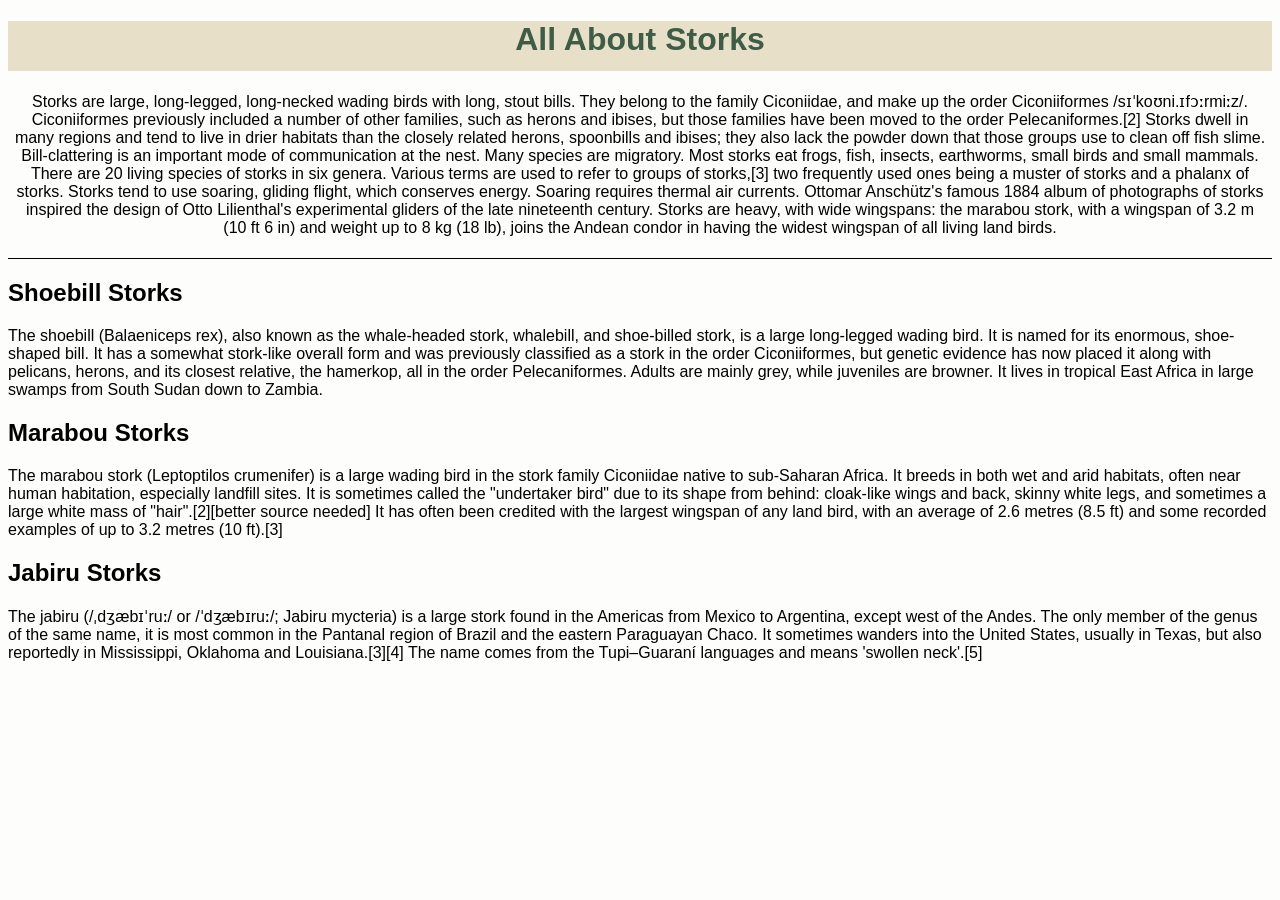
==== exercise_2_stork_homepage.html @ 8978fafd "Initial commit, putting in random wiki data, outlining my webpage and just starting formatting #STOR" ====
<!DOCTYPE html>
<html lang="en">
<head>
    <meta charset="UTF-8">
    <title>All About Storks</title>
    <link rel="stylesheet" href="exercise_2_stork_stylesheet.css">
</head>
<body>
<div class="container">

    <header>
        <h1>All About Storks</h1>
    </header>

    <section class="main-summary">
        <p> Storks are large, long-legged, long-necked wading birds with long, stout bills. They belong to the family Ciconiidae, and make up the order Ciconiiformes /sɪˈkoʊni.ɪfɔːrmiːz/. Ciconiiformes previously included a number of other families, such as herons and ibises, but those families have been moved to the order Pelecaniformes.[2]

            Storks dwell in many regions and tend to live in drier habitats than the closely related herons, spoonbills and ibises; they also lack the powder down that those groups use to clean off fish slime. Bill-clattering is an important mode of communication at the nest. Many species are migratory. Most storks eat frogs, fish, insects, earthworms, small birds and small mammals. There are 20 living species of storks in six genera.

            Various terms are used to refer to groups of storks,[3] two frequently used ones being a muster of storks and a phalanx of storks.

            Storks tend to use soaring, gliding flight, which conserves energy. Soaring requires thermal air currents. Ottomar Anschütz's famous 1884 album of photographs of storks inspired the design of Otto Lilienthal's experimental gliders of the late nineteenth century. Storks are heavy, with wide wingspans: the marabou stork, with a wingspan of 3.2 m (10 ft 6 in) and weight up to 8 kg (18 lb), joins the Andean condor in having the widest wingspan of all living land birds. </p>

    </section>
    <aside class="left">
        <h2> Shoebill Storks</h2>
        <p>The shoebill (Balaeniceps rex), also known as the whale-headed stork, whalebill, and shoe-billed stork, is a large long-legged wading bird. It is named for its enormous, shoe-shaped bill. It has a somewhat stork-like overall form and was previously classified as a stork in the order Ciconiiformes, but genetic evidence has now placed it along with pelicans, herons, and its closest relative, the hamerkop, all in the order Pelecaniformes. Adults are mainly grey, while juveniles are browner. It lives in tropical East Africa in large swamps from South Sudan down to Zambia.</p>
    </aside>
    <aside class="middle">
        <h2> Marabou Storks</h2>
        <p>The marabou stork (Leptoptilos crumenifer) is a large wading bird in the stork family Ciconiidae native to sub-Saharan Africa. It breeds in both wet and arid habitats, often near human habitation, especially landfill sites. It is sometimes called the "undertaker bird" due to its shape from behind: cloak-like wings and back, skinny white legs, and sometimes a large white mass of "hair".[2][better source needed] It has often been credited with the largest wingspan of any land bird, with an average of 2.6 metres (8.5 ft) and some recorded examples of up to 3.2 metres (10 ft).[3]</p>
    </aside>
    <aside class="right">
        <h2> Jabiru Storks</h2>
        <p>The jabiru (/ˌdʒæbɪˈruː/ or /ˈdʒæbɪruː/; Jabiru mycteria) is a large stork found in the Americas from Mexico to Argentina, except west of the Andes. The only member of the genus of the same name, it is most common in the Pantanal region of Brazil and the eastern Paraguayan Chaco. It sometimes wanders into the United States, usually in Texas, but also reportedly in Mississippi, Oklahoma and Louisiana.[3][4] The name comes from the Tupi–Guaraní languages and means 'swollen neck'.[5]</p>
    </aside>

    <footer></footer>
</div>
</body>
</html>
---- exercise_2_stork_stylesheet.css ----
:root {
    --green: #3E5C46;
    --background: #FDFDFB;
    --lightaccent: #E8DFC9;
}
body {
    background-color: #FDFDFB;
    font-family: Arial, Helvetica, sans-serif;
}

    div.container {
    }
    header {
        height: 50px;
        width: 100%;
        background-color:var(--lightaccent);
        text-align: center;
        color: var(--green);
    }
    .main-summary{
        text-align: center;
        padding: 5px;
        border-bottom: black solid 1px;
    }
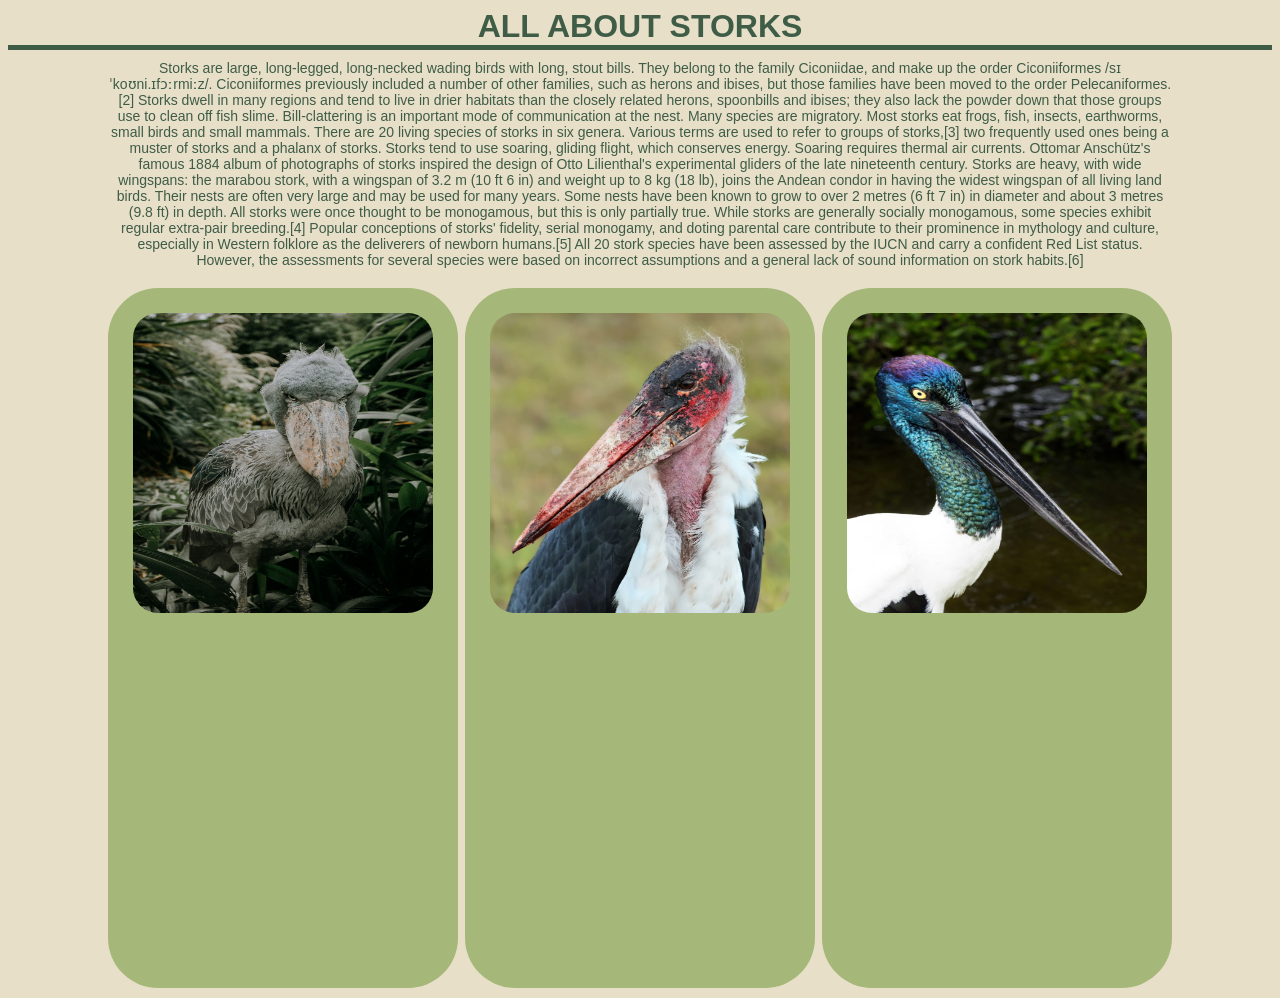
==== commit 178a96a0: "Restarted, and figured out three rows with the images. Finished title and short summary" ====
--- a/exercise_2_stork_homepage.html
+++ b/exercise_2_stork_homepage.html
@@ -1,41 +1,41 @@
 <!DOCTYPE html>
-<html lang="en">
+<html lang="en" xmlns="http://www.w3.org/1999/html">
 <head>
     <meta charset="UTF-8">
     <title>All About Storks</title>
     <link rel="stylesheet" href="exercise_2_stork_stylesheet.css">
 </head>
+
 <body>
-<div class="container">
-
-    <header>
-        <h1>All About Storks</h1>
-    </header>
-
-    <section class="main-summary">
-        <p> Storks are large, long-legged, long-necked wading birds with long, stout bills. They belong to the family Ciconiidae, and make up the order Ciconiiformes /sɪˈkoʊni.ɪfɔːrmiːz/. Ciconiiformes previously included a number of other families, such as herons and ibises, but those families have been moved to the order Pelecaniformes.[2]
+    <div class="top-container">
+        <section class="title">
+            All About Storks
+        </section>
+        <section class="titlesummary">
+            Storks are large, long-legged, long-necked wading birds with long, stout bills. They belong to the family Ciconiidae, and make up the order Ciconiiformes /sɪˈkoʊni.ɪfɔːrmiːz/. Ciconiiformes previously included a number of other families, such as herons and ibises, but those families have been moved to the order Pelecaniformes.[2]
 
             Storks dwell in many regions and tend to live in drier habitats than the closely related herons, spoonbills and ibises; they also lack the powder down that those groups use to clean off fish slime. Bill-clattering is an important mode of communication at the nest. Many species are migratory. Most storks eat frogs, fish, insects, earthworms, small birds and small mammals. There are 20 living species of storks in six genera.
 
             Various terms are used to refer to groups of storks,[3] two frequently used ones being a muster of storks and a phalanx of storks.
 
-            Storks tend to use soaring, gliding flight, which conserves energy. Soaring requires thermal air currents. Ottomar Anschütz's famous 1884 album of photographs of storks inspired the design of Otto Lilienthal's experimental gliders of the late nineteenth century. Storks are heavy, with wide wingspans: the marabou stork, with a wingspan of 3.2 m (10 ft 6 in) and weight up to 8 kg (18 lb), joins the Andean condor in having the widest wingspan of all living land birds. </p>
+            Storks tend to use soaring, gliding flight, which conserves energy. Soaring requires thermal air currents. Ottomar Anschütz's famous 1884 album of photographs of storks inspired the design of Otto Lilienthal's experimental gliders of the late nineteenth century. Storks are heavy, with wide wingspans: the marabou stork, with a wingspan of 3.2 m (10 ft 6 in) and weight up to 8 kg (18 lb), joins the Andean condor in having the widest wingspan of all living land birds.
 
-    </section>
-    <aside class="left">
-        <h2> Shoebill Storks</h2>
-        <p>The shoebill (Balaeniceps rex), also known as the whale-headed stork, whalebill, and shoe-billed stork, is a large long-legged wading bird. It is named for its enormous, shoe-shaped bill. It has a somewhat stork-like overall form and was previously classified as a stork in the order Ciconiiformes, but genetic evidence has now placed it along with pelicans, herons, and its closest relative, the hamerkop, all in the order Pelecaniformes. Adults are mainly grey, while juveniles are browner. It lives in tropical East Africa in large swamps from South Sudan down to Zambia.</p>
-    </aside>
-    <aside class="middle">
-        <h2> Marabou Storks</h2>
-        <p>The marabou stork (Leptoptilos crumenifer) is a large wading bird in the stork family Ciconiidae native to sub-Saharan Africa. It breeds in both wet and arid habitats, often near human habitation, especially landfill sites. It is sometimes called the "undertaker bird" due to its shape from behind: cloak-like wings and back, skinny white legs, and sometimes a large white mass of "hair".[2][better source needed] It has often been credited with the largest wingspan of any land bird, with an average of 2.6 metres (8.5 ft) and some recorded examples of up to 3.2 metres (10 ft).[3]</p>
-    </aside>
-    <aside class="right">
-        <h2> Jabiru Storks</h2>
-        <p>The jabiru (/ˌdʒæbɪˈruː/ or /ˈdʒæbɪruː/; Jabiru mycteria) is a large stork found in the Americas from Mexico to Argentina, except west of the Andes. The only member of the genus of the same name, it is most common in the Pantanal region of Brazil and the eastern Paraguayan Chaco. It sometimes wanders into the United States, usually in Texas, but also reportedly in Mississippi, Oklahoma and Louisiana.[3][4] The name comes from the Tupi–Guaraní languages and means 'swollen neck'.[5]</p>
-    </aside>
+            Their nests are often very large and may be used for many years. Some nests have been known to grow to over 2 metres (6 ft 7 in) in diameter and about 3 metres (9.8 ft) in depth. All storks were once thought to be monogamous, but this is only partially true. While storks are generally socially monogamous, some species exhibit regular extra-pair breeding.[4]
 
-    <footer></footer>
-</div>
+            Popular conceptions of storks' fidelity, serial monogamy, and doting parental care contribute to their prominence in mythology and culture, especially in Western folklore as the deliverers of newborn humans.[5]
+
+            All 20 stork species have been assessed by the IUCN and carry a confident Red List status. However, the assessments for several species were based on incorrect assumptions and a general lack of sound information on stork habits.[6]
+        </section>
+    </div>
+
+    <div class="maincontent">
+        <div class="shoebill">
+            <img src="shoebill_stork_img.jpg"></div>
+        <div class="marabou">
+            <img src="marabou_stork_img.jpg"></div>
+        <div class="jabiru">
+            <img src="jabiru_stork_img.jpg"></div>
+    </div>
+
 </body>
 </html>
--- a/exercise_2_stork_stylesheet.css
+++ b/exercise_2_stork_stylesheet.css
@@ -1,24 +1,52 @@
 :root {
     --green: #3E5C46;
-    --background: #FDFDFB;
-    --lightaccent: #E8DFC9;
+    --background: #E8DFC9;
+    --accent: #A5B879;
 }
 body {
-    background-color: #FDFDFB;
-    font-family: Arial, Helvetica, sans-serif;
+    font-family: Helvetica, sans-serif, Arial;
+    background-color: var(--background);
+    div.top-container{
+        background-color: var(--background);
+        min-height: 200px;
+
+        section.title {
+            border-bottom: 5px solid var(--green);
+            font-weight: bold;
+            color: var(--green);
+            font-size: 32px;
+            text-align: center;
+            text-transform: uppercase;
+
+        }
+        section.titlesummary{
+            font-weight: lighter;
+            color:var(--green);
+            font-size: 14px;
+            text-align: center;
+            padding: 10px 100px 10px 100px;
+        }
+    }
+    div.maincontent {
+        display: flex;
+        flex-direction: row;
+        margin: 10px 100px 10px 100px;
+        justify-content: space-between;
+        div{
+            background-color: var(--accent);
+            border-radius: 50px ;
+            color: var(--background);
+            width: 350px;
+            min-height: 700px;
+            display: flex;
+            justify-content: center;
+            img{
+                width: 300px;
+                height: 300px;
+                border-radius: 25px;
+                margin: 25px 0 10px 0;
+            }
+        }
+    }
 }
 
-    div.container {
-    }
-    header {
-        height: 50px;
-        width: 100%;
-        background-color:var(--lightaccent);
-        text-align: center;
-        color: var(--green);
-    }
-    .main-summary{
-        text-align: center;
-        padding: 5px;
-        border-bottom: black solid 1px;
-    }
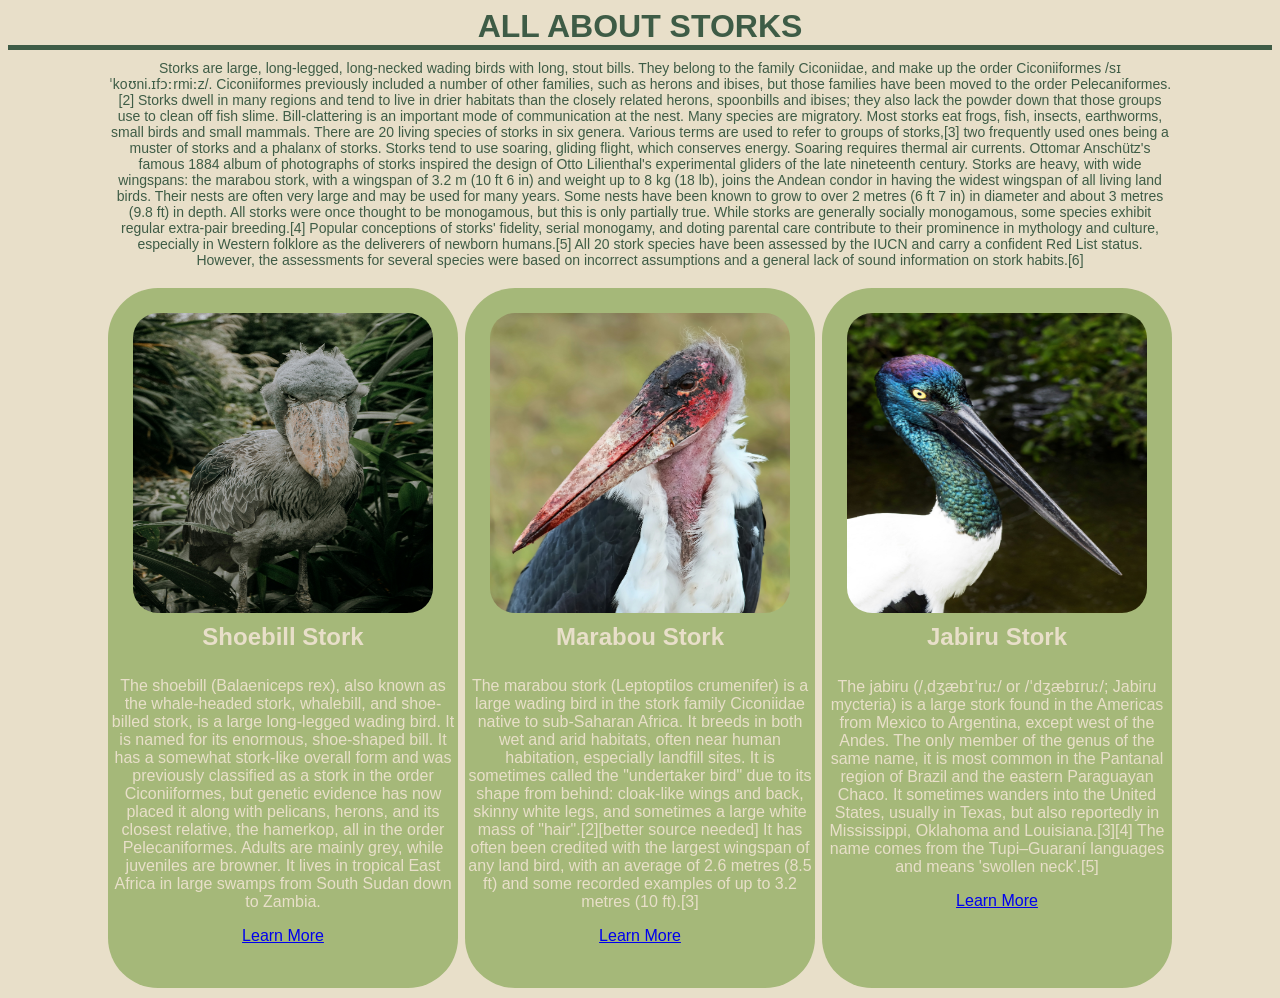
==== commit d3cfe3ce: "Added Links and inner paragraphs for each species almost done" ====
--- a/exercise_2_stork_homepage.html
+++ b/exercise_2_stork_homepage.html
@@ -1,5 +1,6 @@
 <!DOCTYPE html>
-<html lang="en" xmlns="http://www.w3.org/1999/html">
+<html lang="en" xmlns="http://www.w3.org/1999/html" xmlns="http://www.w3.org/1999/html"
+      xmlns="http://www.w3.org/1999/html" xmlns="http://www.w3.org/1999/html">
 <head>
     <meta charset="UTF-8">
     <title>All About Storks</title>
@@ -29,12 +30,35 @@
     </div>
 
     <div class="maincontent">
+
         <div class="shoebill">
-            <img src="shoebill_stork_img.jpg"></div>
+            <img src="shoebill_stork_img.jpg">
+            <section class="inners">
+                <h1>Shoebill Stork</h1>
+                <p>The shoebill (Balaeniceps rex), also known as the whale-headed stork, whalebill, and shoe-billed stork, is a large long-legged wading bird. It is named for its enormous, shoe-shaped bill. It has a somewhat stork-like overall form and was previously classified as a stork in the order Ciconiiformes, but genetic evidence has now placed it along with pelicans, herons, and its closest relative, the hamerkop, all in the order Pelecaniformes. Adults are mainly grey, while juveniles are browner. It lives in tropical East Africa in large swamps from South Sudan down to Zambia.</p>
+                <a href="https://en.wikipedia.org/wiki/Shoebill">Learn More</a>
+            </section>
+        </div>
+
         <div class="marabou">
-            <img src="marabou_stork_img.jpg"></div>
+            <img src="marabou_stork_img.jpg">
+            <section class="inners">
+                <h1>Marabou Stork</h1>
+                <p>The marabou stork (Leptoptilos crumenifer) is a large wading bird in the stork family Ciconiidae native to sub-Saharan Africa. It breeds in both wet and arid habitats, often near human habitation, especially landfill sites. It is sometimes called the "undertaker bird" due to its shape from behind: cloak-like wings and back, skinny white legs, and sometimes a large white mass of "hair".[2][better source needed] It has often been credited with the largest wingspan of any land bird, with an average of 2.6 metres (8.5 ft) and some recorded examples of up to 3.2 metres (10 ft).[3]</p>
+                <a href="https://en.wikipedia.org/wiki/Marabou_stork">Learn More</a>
+            </section>
+        </div>
+
         <div class="jabiru">
-            <img src="jabiru_stork_img.jpg"></div>
+            <img src="jabiru_stork_img.jpg">
+            <section class="inners">
+                <h1>Jabiru Stork</h1>
+                <p>The jabiru (/ˌdʒæbɪˈruː/ or /ˈdʒæbɪruː/; Jabiru mycteria) is a large stork found in the Americas from Mexico to Argentina, except west of the Andes. The only member of the genus of the same name, it is most common in the Pantanal region of Brazil and the eastern Paraguayan Chaco. It sometimes wanders into the United States, usually in Texas, but also reportedly in Mississippi, Oklahoma and Louisiana.[3][4] The name comes from the Tupi–Guaraní languages and means 'swollen neck'.[5]</p>
+                <a href="https://en.wikipedia.org/wiki/Jabiru">Learn More</a>
+            </section>
+
+        </div>
+
     </div>
 
 </body>
--- a/exercise_2_stork_stylesheet.css
+++ b/exercise_2_stork_stylesheet.css
@@ -32,6 +32,10 @@
         flex-direction: row;
         margin: 10px 100px 10px 100px;
         justify-content: space-between;
+
+        h1{
+            margin: 0 0 10px 0;
+        }
         div{
             background-color: var(--accent);
             border-radius: 50px ;
@@ -39,13 +43,21 @@
             width: 350px;
             min-height: 700px;
             display: flex;
-            justify-content: center;
+            flex-direction: column;
+            align-items: center;
+
             img{
                 width: 300px;
                 height: 300px;
                 border-radius: 25px;
                 margin: 25px 0 10px 0;
             }
+            section.inners {
+                display: flex;
+                flex-direction: column;
+                justify-content: center;
+                text-align: center;
+            }
         }
     }
 }
